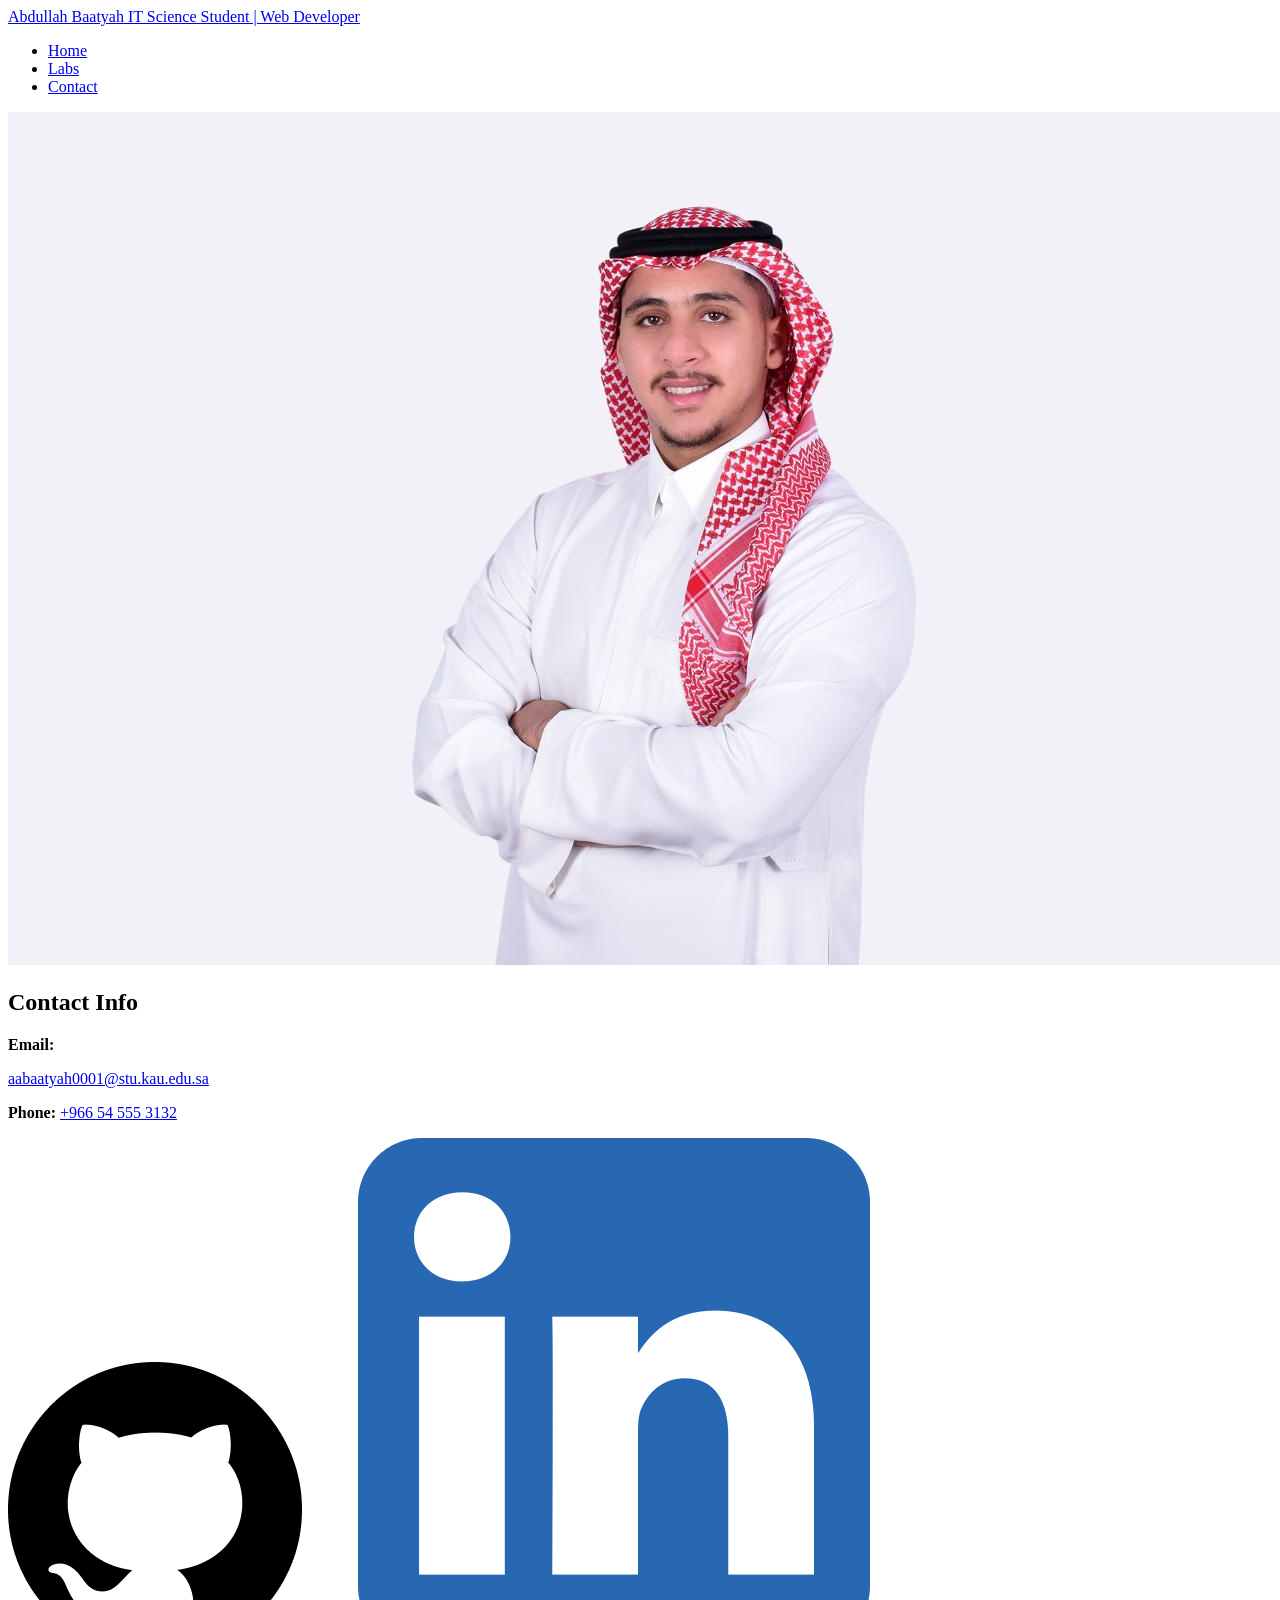
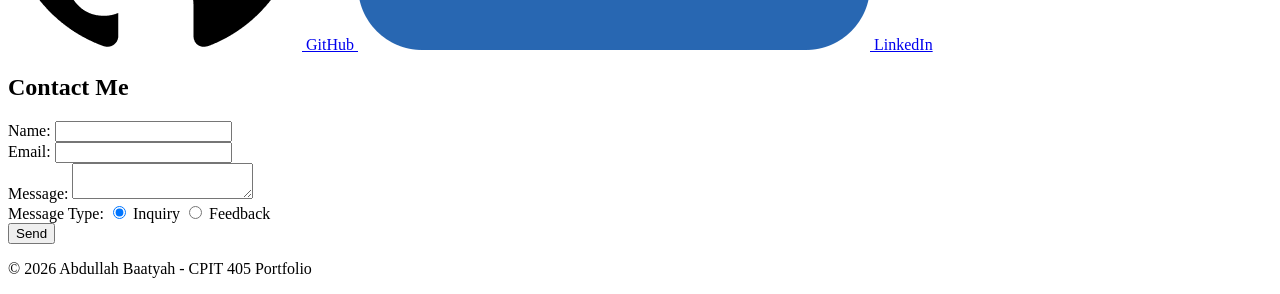
==== contact.html @ 429dbe43 "Add files via upload" ====
<!doctype html>
<html lang="en">
<head>
  <meta charset="utf-8">
  <meta name="viewport" content="width=device-width, initial-scale=1">
  <title>Portfolio | Contact</title>
  <meta name="description" content="Contact page with direct contact links and a working form backend template.">
  <link rel="stylesheet" href="css/style.css">
  <link rel="icon" href="favicon.ico" sizes="any">
</head>
<body>
  <header class="site-header">
    <div class="container header-inner">
      <a class="brand" href="index.html">
        <span class="brand-title">Abdullah Baatyah</span>
        <span class="brand-subtitle">IT Science Student | Web Developer</span>
      </a>
      <nav aria-label="Main navigation">
        <ul class="nav-links">
          <li><a href="index.html">Home</a></li>
          <li><a href="projects.html">Labs</a></li>
          <li><a class="active" href="contact.html">Contact</a></li>
        </ul>
      </nav>
    </div>
  </header>

  <main class="page-shell">
    <div class="container two-column-layout">
      <aside class="sidebar-card">
        <div class="profile-photo">
          <img src="images/photoMe.jpeg" alt="Abdullah Baatyah profile photo">
        </div>

        <h2>Contact Info</h2>
        <section class="info-block contact-info">
          <p><strong>Email:</strong></p>
          <p><a href="mailto:aabaatyah0001@stu.kau.edu.sa">aabaatyah0001@stu.kau.edu.sa</a></p>
          <p><strong>Phone:</strong> <a href="tel:+966545553132">+966 54 555 3132</a></p>
        </section>

        <div class="social-links">
          <a href="https://github.com/Baatyah">
            <img src="images/github.png" alt="GitHub">
            <span>GitHub</span>
          </a>
          <a href="https://www.linkedin.com/in/abdullah-baatyah-a94991354/">
            <img src="images/linkedin.png" alt="LinkedIn">
            <span>LinkedIn</span>
          </a>
        </div>
      </aside>

      <section class="content-panel">
        <h1>Contact Me</h1>

        <form
          class="contact-form clean-form"
          action="https://formsubmit.co/aabaatyah0001@stu.kau.edu.sa"
          method="POST"
        >
          <input type="hidden" name="_captcha" value="false">
          <input type="hidden" name="_subject" value="New portfolio contact message">
          <input type="hidden" name="_template" value="table">

          <div class="form-row">
            <label for="name">Name:</label>
            <input id="name" name="name" type="text" required>
          </div>

          <div class="form-row">
            <label for="email">Email:</label>
            <input id="email" name="email" type="email" required>
          </div>

          <div class="form-row">
            <label for="message">Message:</label>
            <textarea id="message" name="message" required></textarea>
          </div>

          <div class="radio-row">
            <span>Message Type:</span>
            <label><input type="radio" name="message_type" value="Inquiry" checked> Inquiry</label>
            <label><input type="radio" name="message_type" value="Feedback"> Feedback</label>
          </div>

          <button class="submit-button" type="submit">Send</button>
        </form>
      </section>
    </div>
  </main>

  <footer class="site-footer">
    <div class="container footer-content">
      <p>&copy; 2026 Abdullah Baatyah - CPIT 405 Portfolio</p>
    </div>
  </footer>
</body>
</html>
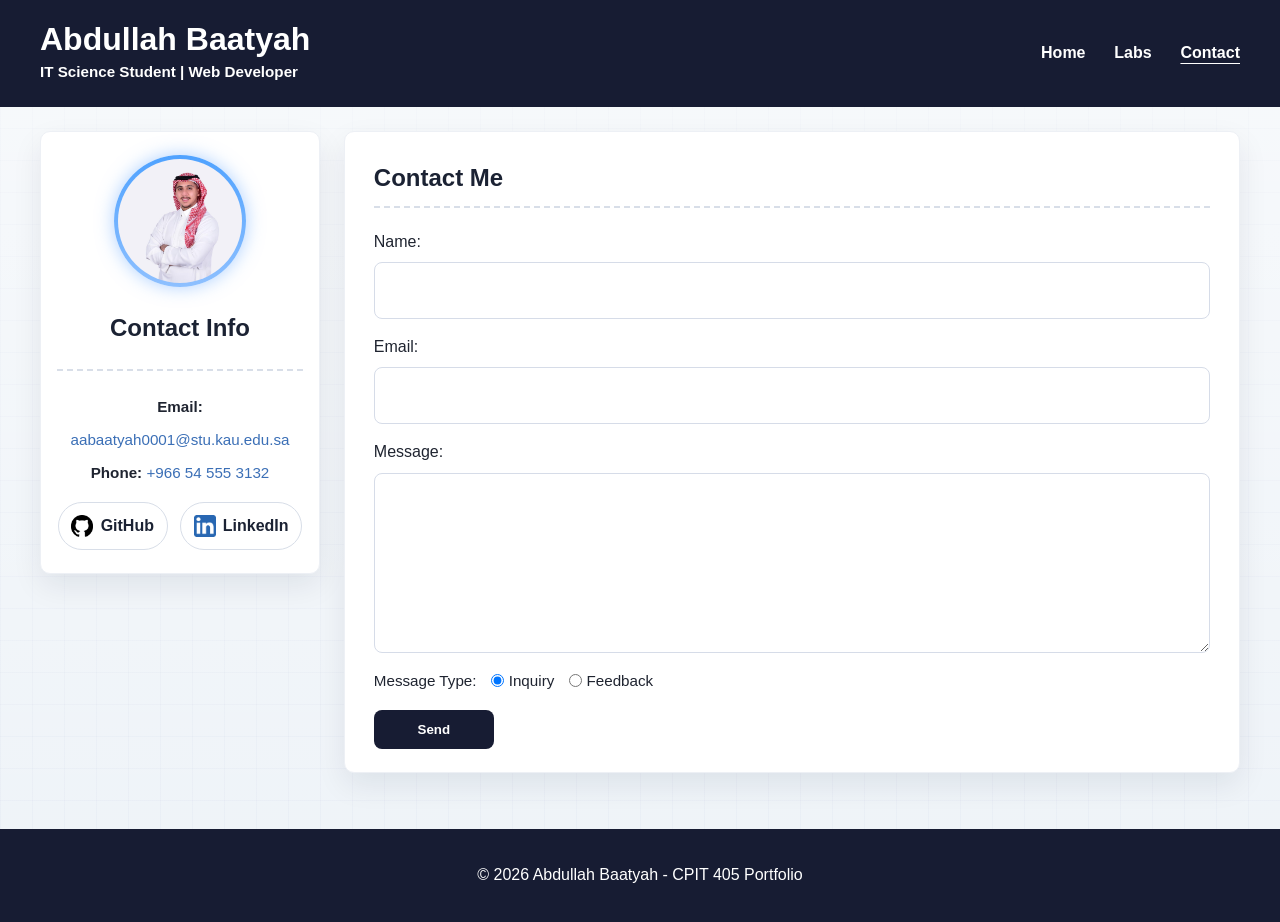
==== commit f4e9bb2b: "Assignment1" ====
--- a/contact.html
+++ b/contact.html
@@ -5,7 +5,7 @@
   <meta name="viewport" content="width=device-width, initial-scale=1">
   <title>Portfolio | Contact</title>
   <meta name="description" content="Contact page with direct contact links and a working form backend template.">
-  <link rel="stylesheet" href="css/style.css">
+  <link rel="stylesheet" href="style.css">
   <link rel="icon" href="favicon.ico" sizes="any">
 </head>
 <body>
--- a/style.css
+++ b/style.css
@@ -0,0 +1,424 @@
+:root {
+  --navy: #171c33;
+  --navy-soft: #1f2542;
+  --blue: #5ea3ff;
+  --blue-soft: #e8f2ff;
+  --page-bg: #eef3f8;
+  --panel: #ffffff;
+  --border: #d8dee8;
+  --text: #1f2430;
+  --muted: #5f6b7a;
+  --table-row: #eef4fd;
+  --shadow: 0 12px 30px rgba(19, 26, 46, 0.08);
+}
+
+*,
+*::before,
+*::after {
+  box-sizing: border-box;
+}
+
+body {
+  margin: 0;
+  color: var(--text);
+  font-family: Arial, Helvetica, sans-serif;
+  line-height: 1.8;
+  background-color: var(--page-bg);
+  background-image:
+    linear-gradient(180deg, rgba(255, 255, 255, 0.55), rgba(255, 255, 255, 0)),
+    linear-gradient(90deg, rgba(193, 205, 223, 0.12) 1px, transparent 1px),
+    linear-gradient(rgba(193, 205, 223, 0.12) 1px, transparent 1px);
+  background-size: 100% 100%, 32px 32px, 32px 32px;
+  background-position: 0 0, 0 0, 0 0;
+}
+
+a {
+  color: #3b6fb6;
+  text-decoration: none;
+}
+
+a:hover {
+  text-decoration: underline;
+}
+
+h1,
+h2,
+h3 {
+  margin-top: 0;
+  color: #1b2233;
+}
+
+.container {
+  width: 100%;
+  margin: 0;
+}
+
+.site-header {
+  margin-top: 0;
+}
+
+.header-inner {
+  display: flex;
+  justify-content: space-between;
+  align-items: center;
+  gap: 1rem;
+  padding: 1.4rem 2.5rem;
+  background: var(--navy);
+  color: #fff;
+}
+
+.brand {
+  display: flex;
+  flex-direction: column;
+  color: #fff;
+}
+
+.brand:hover {
+  text-decoration: none;
+}
+
+.brand-title {
+  font-size: 2rem;
+  font-weight: 700;
+  line-height: 1.1;
+}
+
+.brand-subtitle {
+  font-size: 0.95rem;
+  font-weight: 700;
+}
+
+.nav-links {
+  display: flex;
+  list-style: none;
+  gap: 1.8rem;
+  margin: 0;
+  padding: 0;
+}
+
+.nav-links a {
+  color: #fff;
+  font-weight: 700;
+  padding: 0.25rem 0;
+}
+
+.nav-links a.active,
+.nav-links a:hover {
+  color: #ffffff;
+  text-decoration: underline;
+  text-underline-offset: 0.3rem;
+}
+
+.page-shell {
+  padding: 0 0 2rem;
+}
+
+.two-column-layout {
+  display: grid;
+  grid-template-columns: 280px 1fr;
+  gap: 1.5rem;
+  align-items: start;
+  padding: 1.5rem 2.5rem;
+}
+
+.sidebar-card,
+.content-panel {
+  background: var(--panel);
+  border: 1px solid #edf0f5;
+  border-radius: 10px;
+  box-shadow: var(--shadow);
+}
+
+.sidebar-card {
+  padding: 1.4rem 1rem;
+  text-align: center;
+}
+
+.profile-photo {
+  width: 132px;
+  height: 132px;
+  margin: 0 auto 1.2rem;
+  border-radius: 50%;
+  padding: 4px;
+  overflow: hidden;
+  background: linear-gradient(180deg, #4fa2ff, #8ec0ff);
+  box-shadow: 0 0 18px rgba(94, 163, 255, 0.5);
+}
+
+.profile-photo img {
+  display: block;
+  width: 100%;
+  height: 100%;
+  border-radius: 50%;
+  object-fit: cover;
+}
+
+.sidebar-links {
+  display: grid;
+  gap: 0.6rem;
+  margin-bottom: 1.2rem;
+}
+
+.left-side-menu {
+  display: grid;
+  gap: 0.6rem;
+  margin: 0 0 1.2rem;
+  padding: 0;
+  list-style: none;
+}
+
+.left-side-menu a {
+  display: block;
+  padding: 0.55rem 0.9rem;
+  border-radius: 8px;
+  background: var(--blue-soft);
+  color: #3867a8;
+  font-weight: 700;
+}
+
+.left-side-menu a:hover {
+  background: #dcecff;
+  text-decoration: none;
+}
+
+.sidebar-link {
+  display: block;
+  padding: 0.55rem 0.9rem;
+  border-radius: 8px;
+  background: var(--blue-soft);
+  color: #3867a8;
+  font-weight: 700;
+}
+
+.sidebar-link:hover,
+.sidebar-link.active {
+  background: #dcecff;
+  text-decoration: none;
+}
+
+.info-block {
+  margin-top: 1rem;
+  padding-top: 1rem;
+  border-top: 2px dashed var(--border);
+}
+
+.info-block h2 {
+  margin-bottom: 0.75rem;
+  font-size: 1.05rem;
+}
+
+.info-block p {
+  margin: 0.35rem 0;
+  font-size: 0.95rem;
+}
+
+.text-links {
+  display: grid;
+  gap: 0.45rem;
+}
+
+.social-links {
+  display: flex;
+  justify-content: center;
+  flex-wrap: wrap;
+  gap: 0.75rem;
+  margin-top: 1rem;
+}
+
+.social-links a {
+  display: inline-flex;
+  align-items: center;
+  gap: 0.45rem;
+  padding: 0.55rem 0.8rem;
+  border: 1px solid var(--border);
+  border-radius: 999px;
+  background: #fff;
+  font-weight: 700;
+  color: #1b2233;
+}
+
+.social-links a:hover {
+  text-decoration: none;
+  background: var(--blue-soft);
+}
+
+.social-links img {
+  display: block;
+  width: 22px;
+  height: 22px;
+  object-fit: contain;
+}
+
+.content-panel {
+  padding: 1.45rem 1.8rem;
+}
+
+.content-panel h1,
+.content-panel h2 {
+  padding-bottom: 0.45rem;
+  border-bottom: 2px dashed var(--border);
+}
+
+.bullet-list {
+  padding-left: 1.2rem;
+}
+
+.info-list {
+  padding-left: 1.2rem;
+}
+
+.title {
+  padding-bottom: 0.45rem;
+  border-bottom: 2px dashed var(--border);
+}
+
+.portfolio-table {
+  width: 100%;
+  border-collapse: collapse;
+  margin-bottom: 1.6rem;
+  overflow: hidden;
+  border-radius: 8px;
+}
+
+.portfolio-table thead {
+  background: var(--navy);
+  color: #fff;
+}
+
+.portfolio-table th,
+.portfolio-table td {
+  padding: 0.65rem 0.85rem;
+  border: 1px solid #d9e2ef;
+  text-align: center;
+}
+
+.portfolio-table tbody tr:nth-child(even) {
+  background: var(--table-row);
+}
+
+.contact-form {
+  margin-top: 0.5rem;
+}
+
+.clean-form {
+  padding: 0;
+  border: 0;
+  box-shadow: none;
+}
+
+.form-row {
+  display: grid;
+  gap: 0.35rem;
+  margin-bottom: 0.9rem;
+}
+
+label {
+  font-weight: 400;
+}
+
+input,
+textarea {
+  width: 100%;
+  border: 1px solid #d6dce8;
+  border-radius: 8px;
+  padding: 0.8rem 0.9rem;
+  font: inherit;
+}
+
+textarea {
+  min-height: 180px;
+  resize: vertical;
+}
+
+input:focus,
+textarea:focus {
+  outline: 2px solid rgba(94, 163, 255, 0.35);
+  border-color: var(--blue);
+}
+
+.radio-row {
+  display: flex;
+  align-items: center;
+  flex-wrap: wrap;
+  gap: 0.9rem;
+  margin-bottom: 1rem;
+  font-size: 0.95rem;
+}
+
+.radio-row label {
+  display: inline-flex;
+  align-items: center;
+  gap: 0.3rem;
+}
+
+.radio-row input {
+  width: auto;
+  margin: 0;
+}
+
+.submit-button {
+  min-width: 120px;
+  padding: 0.75rem 1.4rem;
+  border: 0;
+  border-radius: 8px;
+  background: var(--navy);
+  color: #fff;
+  font-weight: 700;
+  cursor: pointer;
+}
+
+.submit-button:hover {
+  background: var(--navy-soft);
+}
+
+.site-footer {
+  padding-bottom: 0;
+}
+
+.footer-content {
+  justify-content: center;
+  text-align: center;
+  padding: 1rem 0;
+  background: var(--navy);
+  color: #fff;
+}
+
+@media (max-width: 900px) {
+  .header-inner,
+  .two-column-layout {
+    grid-template-columns: 1fr;
+    flex-direction: column;
+    align-items: stretch;
+  }
+
+  .nav-links {
+    justify-content: center;
+    flex-wrap: wrap;
+  }
+
+  .brand {
+    text-align: center;
+  }
+}
+
+@media (max-width: 640px) {
+  .header-inner,
+  .sidebar-card,
+  .content-panel {
+    padding-left: 1rem;
+    padding-right: 1rem;
+  }
+
+  .two-column-layout {
+    padding: 1rem;
+  }
+
+  .brand-title {
+    font-size: 1.5rem;
+  }
+
+  .portfolio-table {
+    display: block;
+    overflow-x: auto;
+  }
+}
